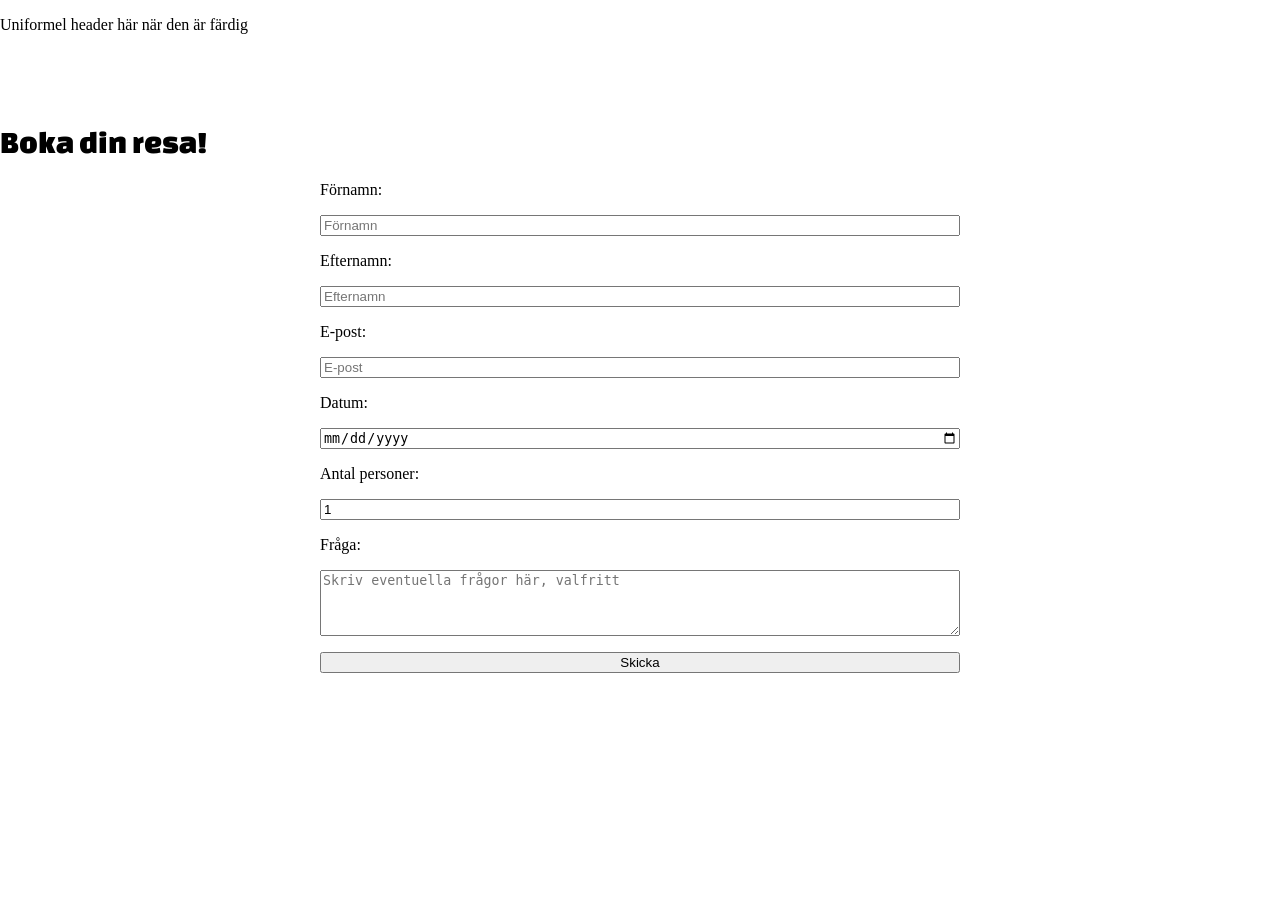
==== kontakt.html @ 018aebd8 "Uppdaterat action till blank enligt intruktioner" ====
<!DOCTYPE html>
<html lang="sv">
<head>
    <link rel="preconnect" href="https://fonts.googleapis.com">
    <link rel="preconnect" href="https://fonts.gstatic.com" crossorigin>
    <link href="https://fonts.googleapis.com/css2?family=Bebas+Neue&family=Changa+One:ital@0;1&display=swap"
        rel="stylesheet">
    <meta charset="UTF-8">
    <meta name="viewport" content="width=device-width, initial-scale=1.0">
    <title>ResGotland - Kontakt</title>
    <link rel="stylesheet" href="app.css">
</head>
<body>
    <header>
        <p>Uniformel header här när den är färdig</p><br><br><br>
    </header>
    <h1>Boka din resa!</h1>
    <form class="kontaktFormular" action="#">
        <label for="forNamn">Förnamn:</label>
        <input type="text" id="forNamn" name="forNamn" placeholder="Förnamn" required>
        <label for="efterNamn">Efternamn:</label>
        <input type="text" id="efterNamn" name="efterNamn" placeholder="Efternamn" required>
        <label for="email">E-post:</label>
        <input type="email" id="email" name="email" placeholder="E-post" required>
        <label for="datum">Datum:</label>
        <input type="date" id="datum" name="datum" required>
        <label for="antal" id="antal">Antal personer:</label>
        <input type="number" id="antal" name="antal" value="1" min="1" required>
        <label for="fraga">Fråga:</label>
        <textarea id="fraga" name="fraga" rows="4" cols="50" placeholder="Skriv eventuella frågor här, valfritt"></textarea>
        <input type="submit" value="Skicka">
    </form>
</body>
</html>
---- app.css ----
*,
::before,
::after {
    box-sizing: border-box;
}

html {
  scroll-padding-top: 200px; 
  scroll-behavior: smooth;
}

body {
    margin: 0;
}

a{
    cursor: pointer;
}

h1 {
    font-family: "Changa One", sans-serif;
    font-weight: 400;
    font-style: normal;
}

.indexHeader {
    display: flex;
    flex-direction: column;
    width: 100%;
    height: 100vh;
    background-image: url(images/Visbyimg.jpg);
    background-size: cover;
    /* gör att bilden täcker hela ytan */
    background-repeat: no-repeat;
    /* hindrar att bilden upprepas */
    background-position: center;
    justify-content: center;
    align-items: center;
    scroll-padding-top: 700;
}

.landsMarke{
    display: flex;
    width: 10rem;
    height: 10rem;
}

.indexHeader h1{
    width: 100%;
    text-align: center;
    color: black;
    font-size: 100px;
    color: dodgerblue;
    margin-bottom: 10px;
}

.indexNav {
    display: flex;
    width: 40rem;
    height: 5rem;
    justify-content: space-around;
    padding: 1rem;
    background-color: transparent;
}

.navButton{
    display: flex;
    justify-content: center;
    align-items: center;
    width: auto;
    padding: 1rem;
    color: white;
    background-color: dodgerblue;
    border: none;
}

.dropDownArrow{
    display: flex;
    margin-top: auto;
    height: 15rem;
    width: 15rem;
    transition: 2s ease;
}

/*Main*/

.cardSection {
    display: flex;
    justify-content: center;
    margin-top: 3rem;
    gap: 3rem;
}

.cards {
    display: grid;
    grid-template-rows: 50% 50%;
    width: 20rem;
    height: 23rem;
    background-color: aliceblue;
    transition: 0.5s;
}

.cards:hover {
    transform: scale(1.05);
}

.cards h2 {
    text-align: center;
    margin: 2px;
}

.cards img {
    width: 100%;
    height: 100%;
    object-fit: cover;
    /* beskär proportionerligt så att bilden fyller ytan */
    grid-row: 1 / 2;
    /* placerar bilden i den första raden */
}

.radiusSection {
    display: grid;
    place-items: center;
    margin-top: 5rem;
    padding: 4rem;
    grid-template-columns: auto, auto, auto;
    /* mittenkolumnen är dubbelt så bred */
    grid-template-rows: auto, auto, auto;
    background-color: dodgerblue;
    width: 100%;
    height: auto;
}

.radiusNatur {
    display: flex;
    align-items: center;
    justify-content: center;
    align-self: center;
    grid-row: 1;
    grid-column: 2/3;
    background-image: url(images/120046-500-500-Kallgatburg-Gotland-spang-och-vatten.jpg);
    background-size: cover;
    /* gör att bilden täcker hela ytan */
    background-repeat: no-repeat;
    /* hindrar att bilden upprepas */
    background-position: center;
    width: 13rem;
    height: 13rem;
    border-radius: 50%;
}

.radiusAktivitet {
    display: flex;
    align-items: center;
    justify-content: center;
    grid-row: 2;
    grid-column: 1;
    background-image: url(images/foretagsaktivitet_rattvik-scaled.jpg);
    background-size: cover;
    /* gör att bilden täcker hela ytan */
    background-repeat: no-repeat;
    /* hindrar att bilden upprepas */
    background-position: center;
    place-self: end;
    background-color: blue;
    width: 13rem;
    height: 13rem;
    border-radius: 50%;
}

.radiusPolitik {
    display: flex;
    align-items: center;
    justify-content: center;
    grid-row: 2;
    grid-column: 3;
    background-image: url(images/Copilot_20260914_173123.png);
    background-size: cover;
    /* gör att bilden täcker hela ytan */
    background-repeat: no-repeat;
    /* hindrar att bilden upprepas */
    background-position: center;
    background-size: 300px;
    place-self: start;
    background-color: blue;
    width: 13rem;
    height: 13rem;
    border-radius: 50%;
}

.radiusSee {
    display: flex;
    align-items: center;
    justify-content: center;
    grid-row: 3;
    grid-column: 2;
    background-image: url(images/gotland-5951549_1280.jpg.webp);
    background-size: cover;
    /* gör att bilden täcker hela ytan */
    background-repeat: no-repeat;
    /* hindrar att bilden upprepas */
    background-position: center;
    align-self: center;
    background-color: blue;
    width: 13rem;
    height: 13rem;
    border-radius: 50%;
}

.content {
    display: flex;
    width: auto;
    height: 2rem;
    padding: 4px;
    background-color: aliceblue;
    justify-self: center;
    justify-content: center;
    align-items: center;
    cursor: pointer;
}

.middleIcon {
    display: flex;
    justify-content: center;
    grid-row: 2;
    grid-column: 2;
    align-self: center;
    width: 15rem;
    height: 13rem;
    transition: transform 0.3s ease;
}

.radiusAktivitet:hover~.middleIcon,
.radiusNatur:hover~.middleIcon,
.radiusPolitik:hover~.middleIcon,
.radiusSee:hover~.middleIcon {
    transform: rotate(180deg);
}

/* Albin skriv under detta*/

.kontaktFormular {
    display: flex;
    flex-direction: column;
    justify-content: center;
    flex-wrap: wrap;
    gap: 1rem;
    max-width: 50%;
    margin-left: 25%;
}
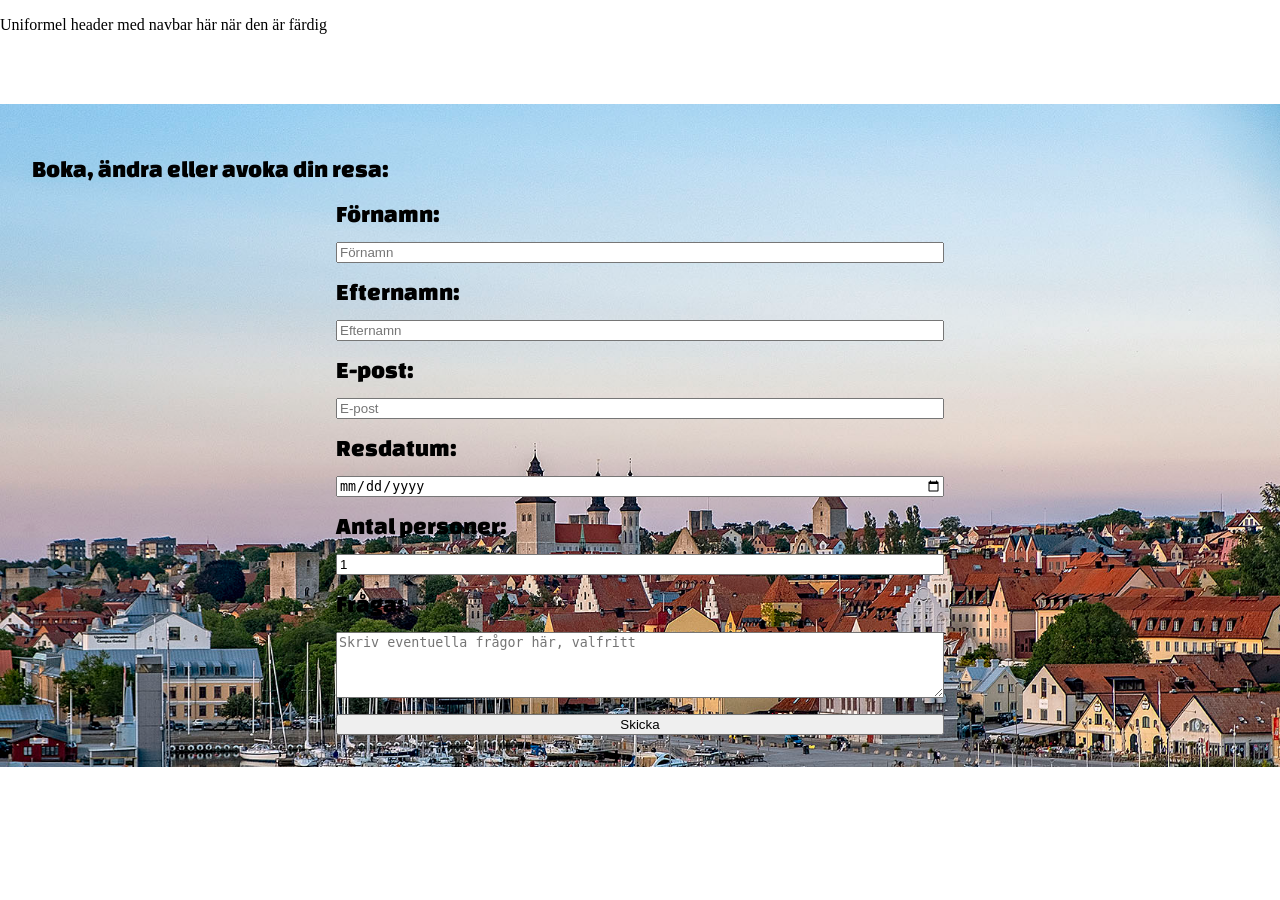
==== commit 6c281631: "Påbörjat styling av kontaktsidan" ====
--- a/kontakt.html
+++ b/kontakt.html
@@ -1,5 +1,6 @@
 <!DOCTYPE html>
 <html lang="sv">
+
 <head>
     <link rel="preconnect" href="https://fonts.googleapis.com">
     <link rel="preconnect" href="https://fonts.gstatic.com" crossorigin>
@@ -10,25 +11,30 @@
     <title>ResGotland - Kontakt</title>
     <link rel="stylesheet" href="app.css">
 </head>
+
 <body>
     <header>
-        <p>Uniformel header här när den är färdig</p><br><br><br>
+        <p>Uniformel header med navbar här när den är färdig</p><br><br><br>
     </header>
-    <h1>Boka din resa!</h1>
-    <form class="kontaktFormular" action="#">
-        <label for="forNamn">Förnamn:</label>
-        <input type="text" id="forNamn" name="forNamn" placeholder="Förnamn" required>
-        <label for="efterNamn">Efternamn:</label>
-        <input type="text" id="efterNamn" name="efterNamn" placeholder="Efternamn" required>
-        <label for="email">E-post:</label>
-        <input type="email" id="email" name="email" placeholder="E-post" required>
-        <label for="datum">Datum:</label>
-        <input type="date" id="datum" name="datum" required>
-        <label for="antal" id="antal">Antal personer:</label>
-        <input type="number" id="antal" name="antal" value="1" min="1" required>
-        <label for="fraga">Fråga:</label>
-        <textarea id="fraga" name="fraga" rows="4" cols="50" placeholder="Skriv eventuella frågor här, valfritt"></textarea>
-        <input type="submit" value="Skicka">
-    </form>
+    <section class="formularContainer">
+        <h1>Boka, ändra eller avoka din resa:</h1>
+        <form class="kontaktFormular" action="#">
+            <label for="forNamn">Förnamn:</label>
+            <input type="text" id="forNamn" name="forNamn" placeholder="Förnamn" required>
+            <label for="efterNamn">Efternamn:</label>
+            <input type="text" id="efterNamn" name="efterNamn" placeholder="Efternamn" required>
+            <label for="email">E-post:</label>
+            <input type="email" id="email" name="email" placeholder="E-post" required>
+            <label for="datum">Resdatum:</label>
+            <input type="date" id="datum" name="datum" required>
+            <label for="antal" id="antal">Antal personer:</label>
+            <input type="number" id="antal" name="antal" value="1" min="1" required>
+            <label for="fraga">Fråga:</label>
+            <textarea id="fraga" name="fraga" rows="4" cols="50"
+                placeholder="Skriv eventuella frågor här, valfritt"></textarea>
+            <input type="submit" value="Skicka">
+        </form>
+    </section>
 </body>
+
 </html>
--- a/app.css
+++ b/app.css
@@ -239,6 +239,14 @@
 
 /* Albin skriv under detta*/
 
+.formularContainer {
+    /* Samma backgrundsbild från index så det fortfarande känns som samma sida */
+    background-image: url(images/Visbyimg.jpg);
+    background-size: cover;
+    background-repeat: no-repeat;
+    padding: 2rem;
+}
+
 .kontaktFormular {
     display: flex;
     flex-direction: column;
@@ -247,4 +255,6 @@
     gap: 1rem;
     max-width: 50%;
     margin-left: 25%;
+    font-size: 1.5rem;
+    font-family: "Changa One", sans-serif;
 }
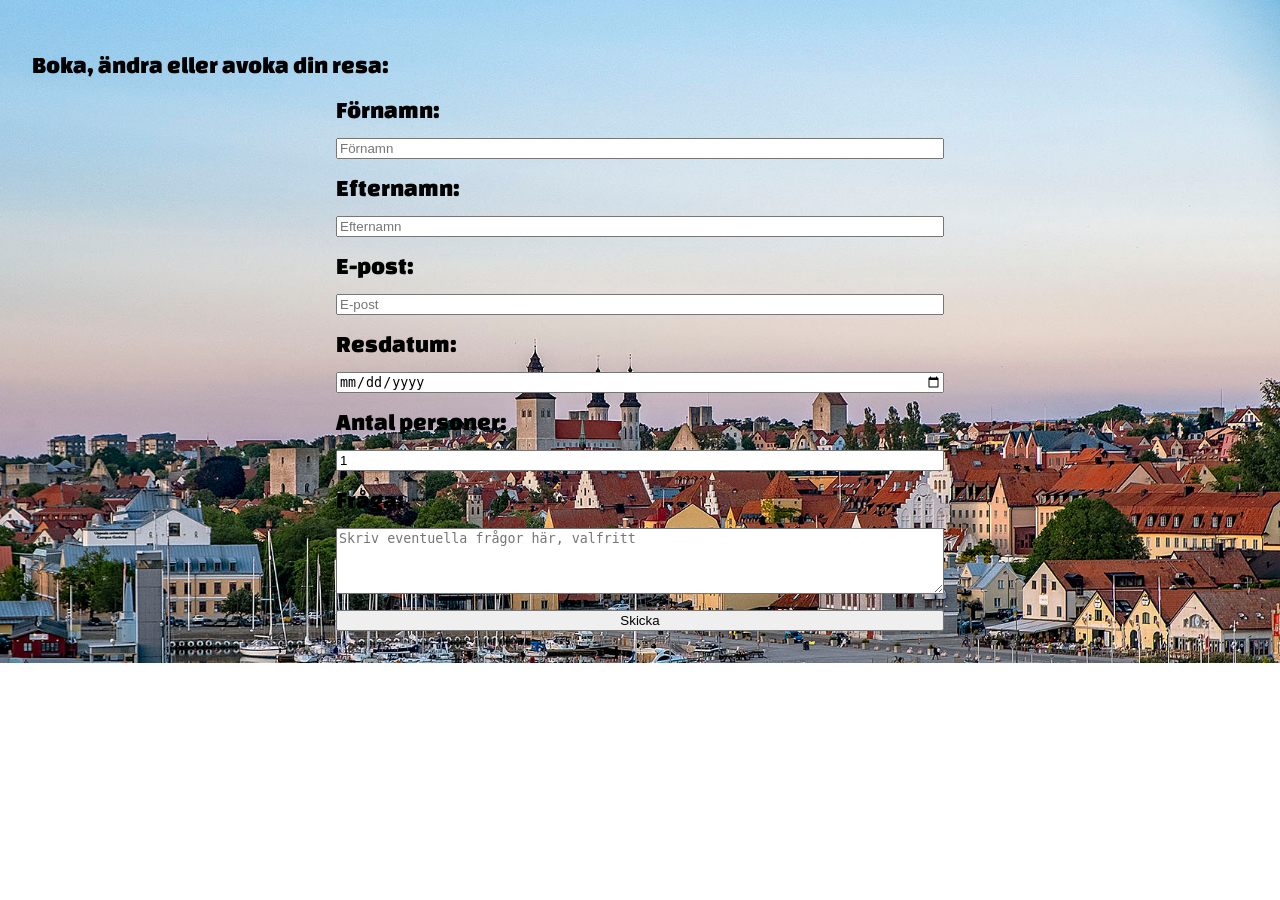
==== commit 686f960c: "tagit bort placeholder header" ====
--- a/kontakt.html
+++ b/kontakt.html
@@ -13,9 +13,6 @@
 </head>
 
 <body>
-    <header>
-        <p>Uniformel header med navbar här när den är färdig</p><br><br><br>
-    </header>
     <section class="formularContainer">
         <h1>Boka, ändra eller avoka din resa:</h1>
         <form class="kontaktFormular" action="#">
--- a/app.css
+++ b/app.css
@@ -5,15 +5,15 @@
 }
 
 html {
-  scroll-padding-top: 200px; 
-  scroll-behavior: smooth;
+    scroll-padding-top: 200px;
+    scroll-behavior: smooth;
 }
 
 body {
     margin: 0;
 }
 
-a{
+a {
     cursor: pointer;
 }
 
@@ -39,13 +39,13 @@
     scroll-padding-top: 700;
 }
 
-.landsMarke{
+.landsMarke {
     display: flex;
     width: 10rem;
     height: 10rem;
 }
 
-.indexHeader h1{
+.indexHeader h1 {
     width: 100%;
     text-align: center;
     color: black;
@@ -63,7 +63,7 @@
     background-color: transparent;
 }
 
-.navButton{
+.navButton {
     display: flex;
     justify-content: center;
     align-items: center;
@@ -72,11 +72,11 @@
     color: white;
     background-color: dodgerblue;
     border: none;
-}
-
-.dropDownArrow{
-    display: flex;
-    margin-top: auto;
+    text-decoration: none;
+}
+
+.dropDownArrow {
+    display: flex;
     height: 15rem;
     width: 15rem;
     transition: 2s ease;
@@ -257,4 +257,114 @@
     margin-left: 25%;
     font-size: 1.5rem;
     font-family: "Changa One", sans-serif;
+}
+
+/*Sevardigheter*/
+
+.sevardigheterHeader {
+    display: flex;
+    flex-direction: column;
+    padding: 1rem;
+    text-align: center;
+    justify-content: center;
+    color: dodgerblue;
+}
+
+.sevardigheterHeader h1 {
+    margin: 0;
+    width: 100%;
+    font-size: 70px;
+}
+
+.sevardigheterHeader h2 {
+    width: 100%;
+    font-size: 25px;
+    font-family: 'Franklin Gothic Medium', 'Arial Narrow', Arial, sans-serif;
+    color: black;
+}
+
+.sevardigheterHeader hr {
+    height: 8px;
+    width: 10rem;
+    background-color: dodgerblue;
+}
+
+.arrowBack {
+    position: sticky;
+    top: 1rem;
+    left: 1rem;
+    width: 4rem;
+    transition: 0.2s;
+}
+
+.arrowBack:hover {
+    cursor: pointer;
+    transform: scale(1.05);
+}
+
+.sevardigheterMain {
+    display: flex;
+    gap: 2rem;
+    margin-top: 2rem;
+    justify-content: center;
+    align-items: center;
+    flex-direction: column;
+    justify-content: center;
+}
+
+.whyGotland {
+    display: grid;
+    grid-template-columns: 50% 50%;
+    /* exakt 50/50 */
+    width: 70rem;
+    height: auto;
+    background-color: aliceblue;
+    margin-top: 2rem;
+    border-top: 5px solid dodgerblue;
+    border-bottom: 5px solid dodgerblue;
+}
+
+.whyGotland img {
+    grid-column: 1 / 2;
+    /* placerar bilden i första kolumnen */
+    width: 100%;
+    height: auto;
+    object-fit: cover;
+}
+
+.blockArticle {
+    display: flex;
+    flex-direction: column;
+    padding: 3rem;
+    justify-content: center;
+    align-items: center;
+    text-align: center;
+    font-size: 20px;
+}
+
+.blockLabel {
+    font-size: 3rem;
+    font-weight: bold;
+}
+
+.sevardigheterBlocks {
+    display: grid;
+    grid-template-columns: 50% 50%;
+    /* exakt 50/50 */
+    width: 85rem;
+    height: 42rem;
+    /* ge containern en fast höjd */
+    background-color: aliceblue;
+    margin-top: 2rem;
+    box-sizing: border-box;
+    border-top: 5px solid dodgerblue;
+    border-bottom: 5px solid dodgerblue;
+}
+
+.sevardigheterBlocks img {
+    width: 100%;
+    height: 100%;
+    object-fit: cover;
+    /* fyller hela sin kolumn */
+    display: block;
 }
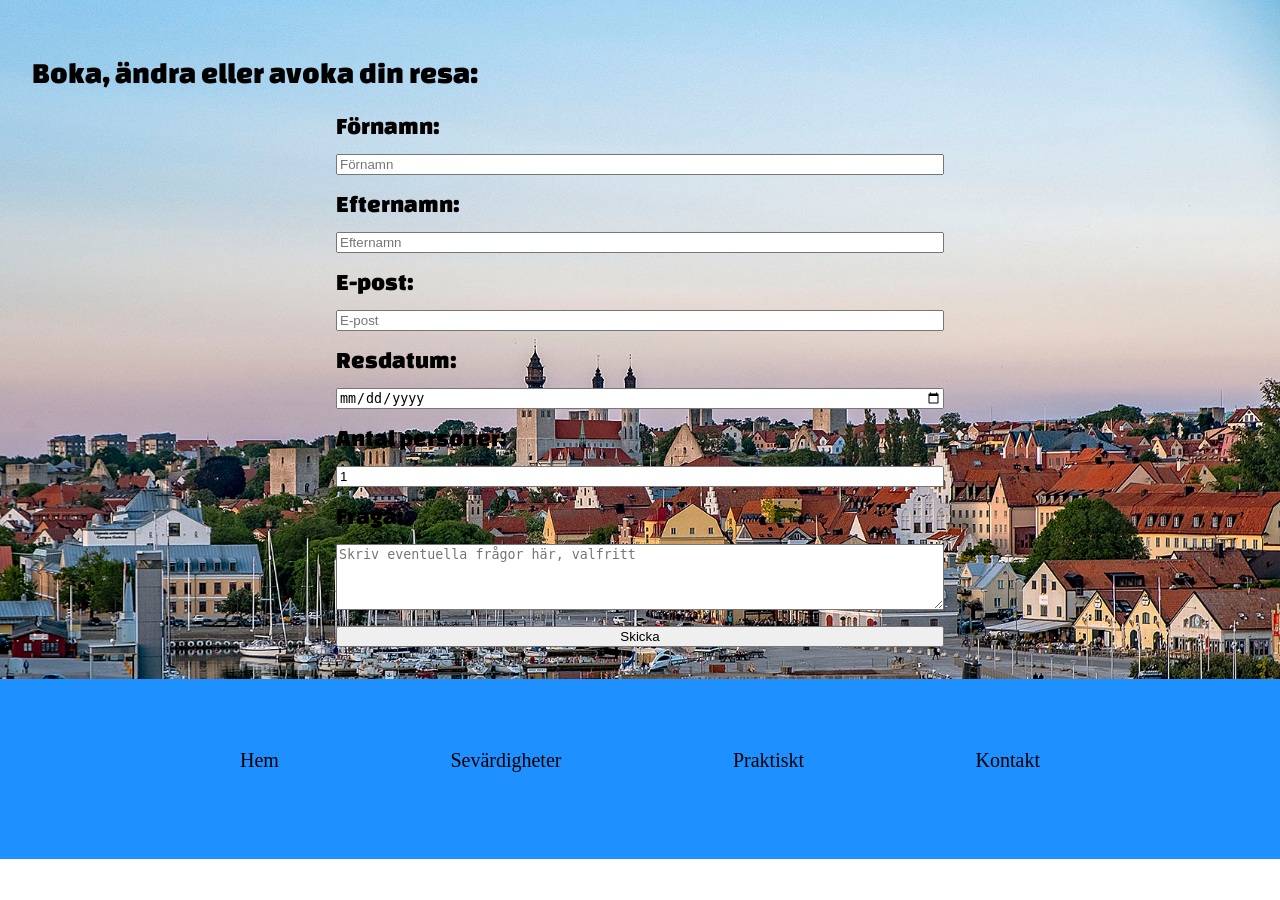
==== commit 673c5bec: "Kopierat in footer till kontaktsidan" ====
--- a/kontakt.html
+++ b/kontakt.html
@@ -32,6 +32,30 @@
             <input type="submit" value="Skicka">
         </form>
     </section>
+    <footer class="indexFooter">
+        <section class="footerNav">
+            <p>
+                <a href="#">
+                    Hem
+                </a>
+            </p>
+            <p>
+                <a href="sevardheter.html">
+                    Sevärdigheter
+                </a>
+            </p>
+            <p>
+                <a href="praktiskt.html">
+                    Praktiskt
+                </a>
+            </p>
+            <p>
+                <a href="kontakt.html">
+                    Kontakt
+                </a>
+            </p>
+        </section>
+    </footer>
 </body>
 
 </html>
--- a/app.css
+++ b/app.css
@@ -11,10 +11,12 @@
 
 body {
     margin: 0;
+    font-size: 20px;
 }
 
 a {
     cursor: pointer;
+    text-decoration: none;
 }
 
 h1 {
@@ -75,6 +77,13 @@
     text-decoration: none;
 }
 
+/* Försök på hover effekt
+.navButton :hover{
+    transition: 1s ease;
+    background-color: blue;
+}
+*/
+
 .dropDownArrow {
     display: flex;
     height: 15rem;
@@ -93,10 +102,32 @@
 
 .cards {
     display: grid;
-    grid-template-rows: 50% 50%;
+    grid-template-rows: 50% auto auto;
+    padding: 2px;
+    gap: 2rem;
     width: 20rem;
     height: 23rem;
     background-color: aliceblue;
+    transition: 0.5s;
+}
+
+.cards button {
+    display: flex;
+    justify-self: center;
+    justify-content: center;
+    align-items: center;
+    margin-top: 2rem;
+    width: 50%;
+    height: 3rem;
+    background-color: dodgerblue;
+    border: none;
+    color: white;
+    font-size: 1.5rem;
+}
+
+.cards button:hover {
+    cursor: pointer;
+    background-color: blue;
     transition: 0.5s;
 }
 
@@ -237,6 +268,49 @@
     transform: rotate(180deg);
 }
 
+
+/*Politik*/
+
+.politikBlock{
+    display: grid;
+    grid-template-columns: 50% 50%;
+    width: 80%;
+}
+
+/*Footer*/
+
+.indexFooter{
+    display: flex;
+    flex-direction: column;
+    align-items: center;
+    justify-content: center;
+    height: 20vh;
+    width: 100%;
+    background-color: dodgerblue;
+}
+
+.footerNav{
+    color: black;
+    display: flex;
+    height: 5rem;
+    width: 50rem;
+    justify-content: space-between;
+    flex-direction: row;
+    background-color: transparent;
+}
+
+.footerNav a {
+    color: black;
+    text-decoration: none;
+}
+
+.footerNav a:hover {
+    color: white;
+    text-decoration: none;
+}
+
+
+
 /* Albin skriv under detta*/
 
 .formularContainer {
@@ -367,4 +441,63 @@
     object-fit: cover;
     /* fyller hela sin kolumn */
     display: block;
+}
+
+/* "Praktiskt" styles */
+
+.praktisktHeader {
+    display: flex;
+    flex-direction: column;
+    align-items: center;
+    gap: 1rem;
+}
+
+.praktisktHeader h1{
+    font-size: 4rem;
+    margin: 0;
+}
+
+.praktisktHeader nav{
+    display: flex;
+    justify-content: center;
+    gap: 1rem;
+}
+
+.praktisktHeader a{
+    padding: 1rem;
+    text-decoration: none;
+    color:aliceblue;
+    background-color: dodgerblue;
+}
+
+.praktisktCard {
+    display: grid;
+    grid-template-columns: 50% 50%;
+    border-radius: 5rem;
+    width: 75%;
+    margin-left: 12.5%;
+    margin-top: 5%;
+    margin-bottom: 5%;
+    background-color: gainsboro;
+}
+
+.praktisktCardContent{
+    display: flex;
+    flex-direction: column;
+    align-items: center;
+}
+
+.praktisktCardContent h2{
+    font-size: 3rem;
+}
+
+.praktisktCardContent p{
+    font-size: 1rem;
+    width: 80%;
+}
+
+.praktisktCard img {
+    width: 35rem;
+    height: auto;
+    border-radius: 5rem 0 0 5rem;
 }
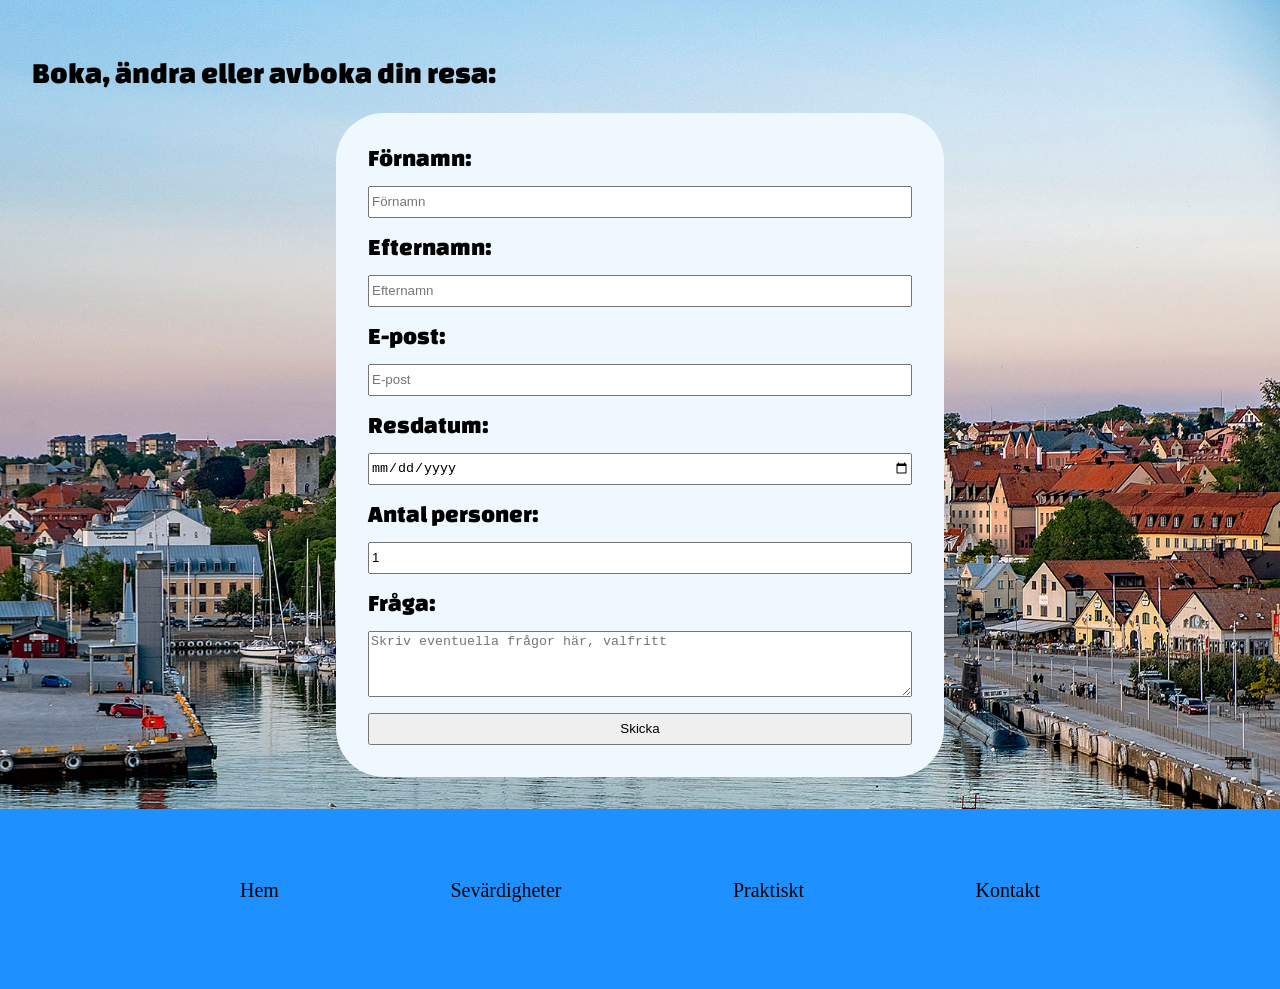
==== commit 8732cdbb: "Rättade stavfel" ====
--- a/kontakt.html
+++ b/kontakt.html
@@ -14,7 +14,7 @@
 
 <body>
     <section class="formularContainer">
-        <h1>Boka, ändra eller avoka din resa:</h1>
+        <h1>Boka, ändra eller avboka din resa:</h1>
         <form class="kontaktFormular" action="#">
             <label for="forNamn">Förnamn:</label>
             <input type="text" id="forNamn" name="forNamn" placeholder="Förnamn" required>
@@ -35,7 +35,7 @@
     <footer class="indexFooter">
         <section class="footerNav">
             <p>
-                <a href="#">
+                <a href="index.html">
                     Hem
                 </a>
             </p>
--- a/app.css
+++ b/app.css
@@ -273,8 +273,9 @@
 
 .politikBlock{
     display: grid;
-    grid-template-columns: 50% 50%;
-    width: 80%;
+    grid-template-columns: 40% 60%;
+    width: 100%;
+    overflow: hidden;
 }
 
 /*Footer*/
@@ -331,6 +332,13 @@
     margin-left: 25%;
     font-size: 1.5rem;
     font-family: "Changa One", sans-serif;
+    background-color: aliceblue;
+    padding: 2rem;
+    border-radius: 3rem;
+}
+
+.kontaktFormular input{
+    height: 2rem;
 }
 
 /*Sevardigheter*/
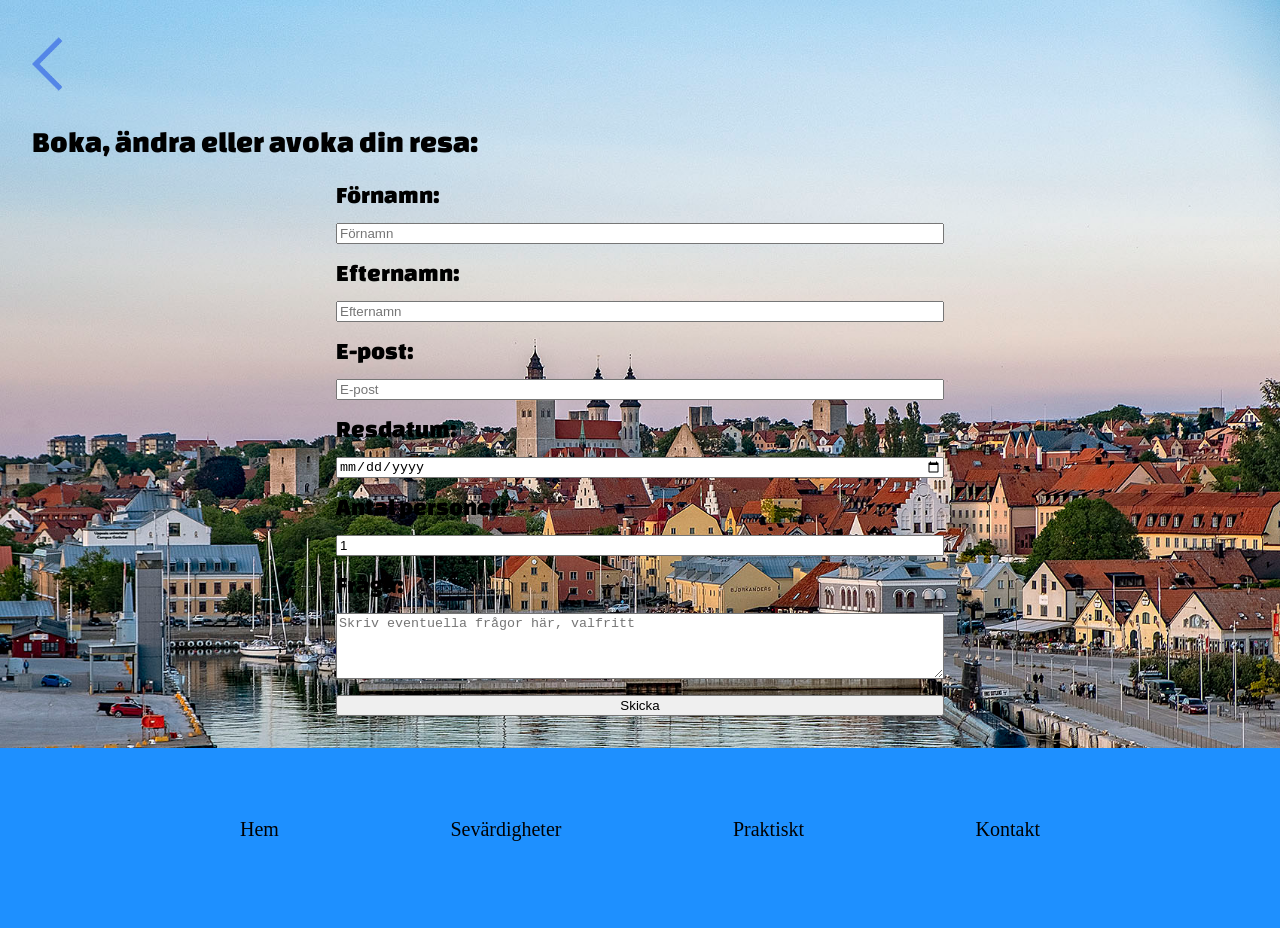
==== commit 2d836bb8: "made some changes" ====
--- a/kontakt.html
+++ b/kontakt.html
@@ -14,7 +14,10 @@
 
 <body>
     <section class="formularContainer">
-        <h1>Boka, ändra eller avboka din resa:</h1>
+        <a href="index.html">
+            <img class="arrowBack" src="images/arrow_back_ios_100dp_5486E7_FILL0_wght400_GRAD0_opsz48.png">
+        </a>
+        <h1>Boka, ändra eller avoka din resa:</h1>
         <form class="kontaktFormular" action="#">
             <label for="forNamn">Förnamn:</label>
             <input type="text" id="forNamn" name="forNamn" placeholder="Förnamn" required>
--- a/app.css
+++ b/app.css
@@ -271,16 +271,26 @@
 
 /*Politik*/
 
-.politikBlock{
+.politikBlock {
     display: grid;
-    grid-template-columns: 40% 60%;
-    width: 100%;
-    overflow: hidden;
+    grid-template-columns: 50% 50%;
+    width: 100%;
+}
+
+.politikBlock img {
+    grid-column: 2 / 2;
+    width: 100%;
+    height: auto;
+    object-fit: cover;
+}
+
+.politikBlock .blockArticle{
+    padding-bottom: 0;
 }
 
 /*Footer*/
 
-.indexFooter{
+.indexFooter {
     display: flex;
     flex-direction: column;
     align-items: center;
@@ -290,7 +300,7 @@
     background-color: dodgerblue;
 }
 
-.footerNav{
+.footerNav {
     color: black;
     display: flex;
     height: 5rem;
@@ -332,13 +342,6 @@
     margin-left: 25%;
     font-size: 1.5rem;
     font-family: "Changa One", sans-serif;
-    background-color: aliceblue;
-    padding: 2rem;
-    border-radius: 3rem;
-}
-
-.kontaktFormular input{
-    height: 2rem;
 }
 
 /*Sevardigheter*/
@@ -460,21 +463,21 @@
     gap: 1rem;
 }
 
-.praktisktHeader h1{
+.praktisktHeader h1 {
     font-size: 4rem;
     margin: 0;
 }
 
-.praktisktHeader nav{
+.praktisktHeader nav {
     display: flex;
     justify-content: center;
     gap: 1rem;
 }
 
-.praktisktHeader a{
+.praktisktHeader a {
     padding: 1rem;
     text-decoration: none;
-    color:aliceblue;
+    color: aliceblue;
     background-color: dodgerblue;
 }
 
@@ -489,17 +492,17 @@
     background-color: gainsboro;
 }
 
-.praktisktCardContent{
-    display: flex;
-    flex-direction: column;
-    align-items: center;
-}
-
-.praktisktCardContent h2{
+.praktisktCardContent {
+    display: flex;
+    flex-direction: column;
+    align-items: center;
+}
+
+.praktisktCardContent h2 {
     font-size: 3rem;
 }
 
-.praktisktCardContent p{
+.praktisktCardContent p {
     font-size: 1rem;
     width: 80%;
 }
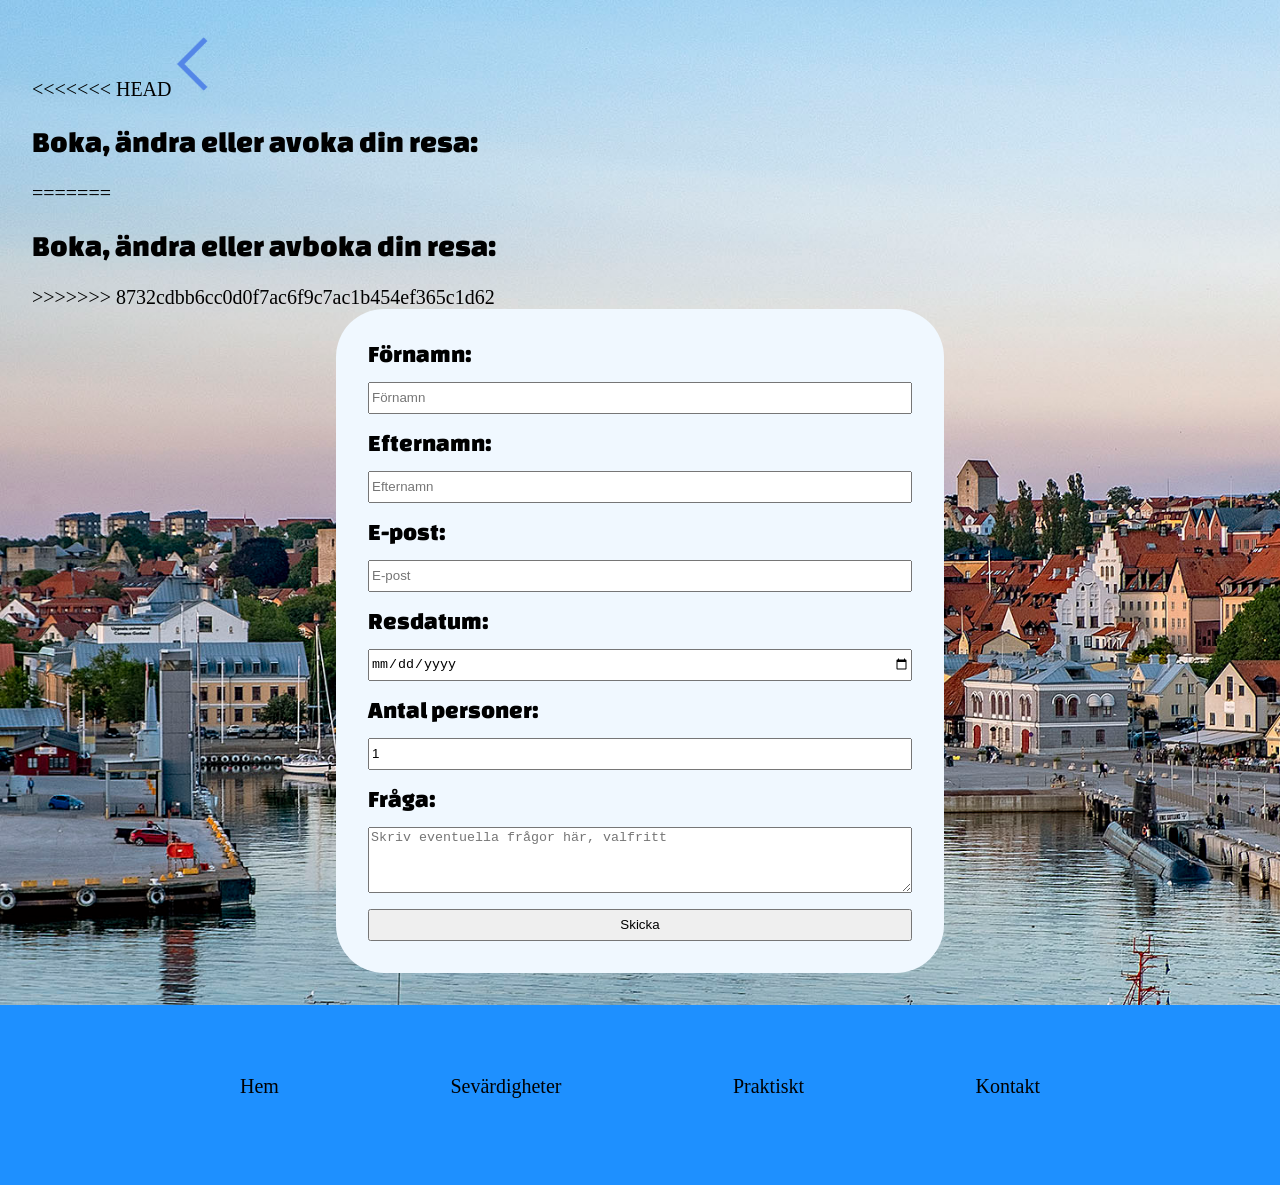
==== commit 4b5d9898: "made some changes" ====
--- a/kontakt.html
+++ b/kontakt.html
@@ -14,10 +14,14 @@
 
 <body>
     <section class="formularContainer">
+<<<<<<< HEAD
         <a href="index.html">
             <img class="arrowBack" src="images/arrow_back_ios_100dp_5486E7_FILL0_wght400_GRAD0_opsz48.png">
         </a>
         <h1>Boka, ändra eller avoka din resa:</h1>
+=======
+        <h1>Boka, ändra eller avboka din resa:</h1>
+>>>>>>> 8732cdbb6cc0d0f7ac6f9c7ac1b454ef365c1d62
         <form class="kontaktFormular" action="#">
             <label for="forNamn">Förnamn:</label>
             <input type="text" id="forNamn" name="forNamn" placeholder="Förnamn" required>
--- a/app.css
+++ b/app.css
@@ -273,6 +273,7 @@
 
 .politikBlock {
     display: grid;
+<<<<<<< HEAD
     grid-template-columns: 50% 50%;
     width: 100%;
 }
@@ -286,6 +287,11 @@
 
 .politikBlock .blockArticle{
     padding-bottom: 0;
+=======
+    grid-template-columns: 40% 60%;
+    width: 100%;
+    overflow: hidden;
+>>>>>>> 8732cdbb6cc0d0f7ac6f9c7ac1b454ef365c1d62
 }
 
 /*Footer*/
@@ -342,6 +348,13 @@
     margin-left: 25%;
     font-size: 1.5rem;
     font-family: "Changa One", sans-serif;
+    background-color: aliceblue;
+    padding: 2rem;
+    border-radius: 3rem;
+}
+
+.kontaktFormular input{
+    height: 2rem;
 }
 
 /*Sevardigheter*/
